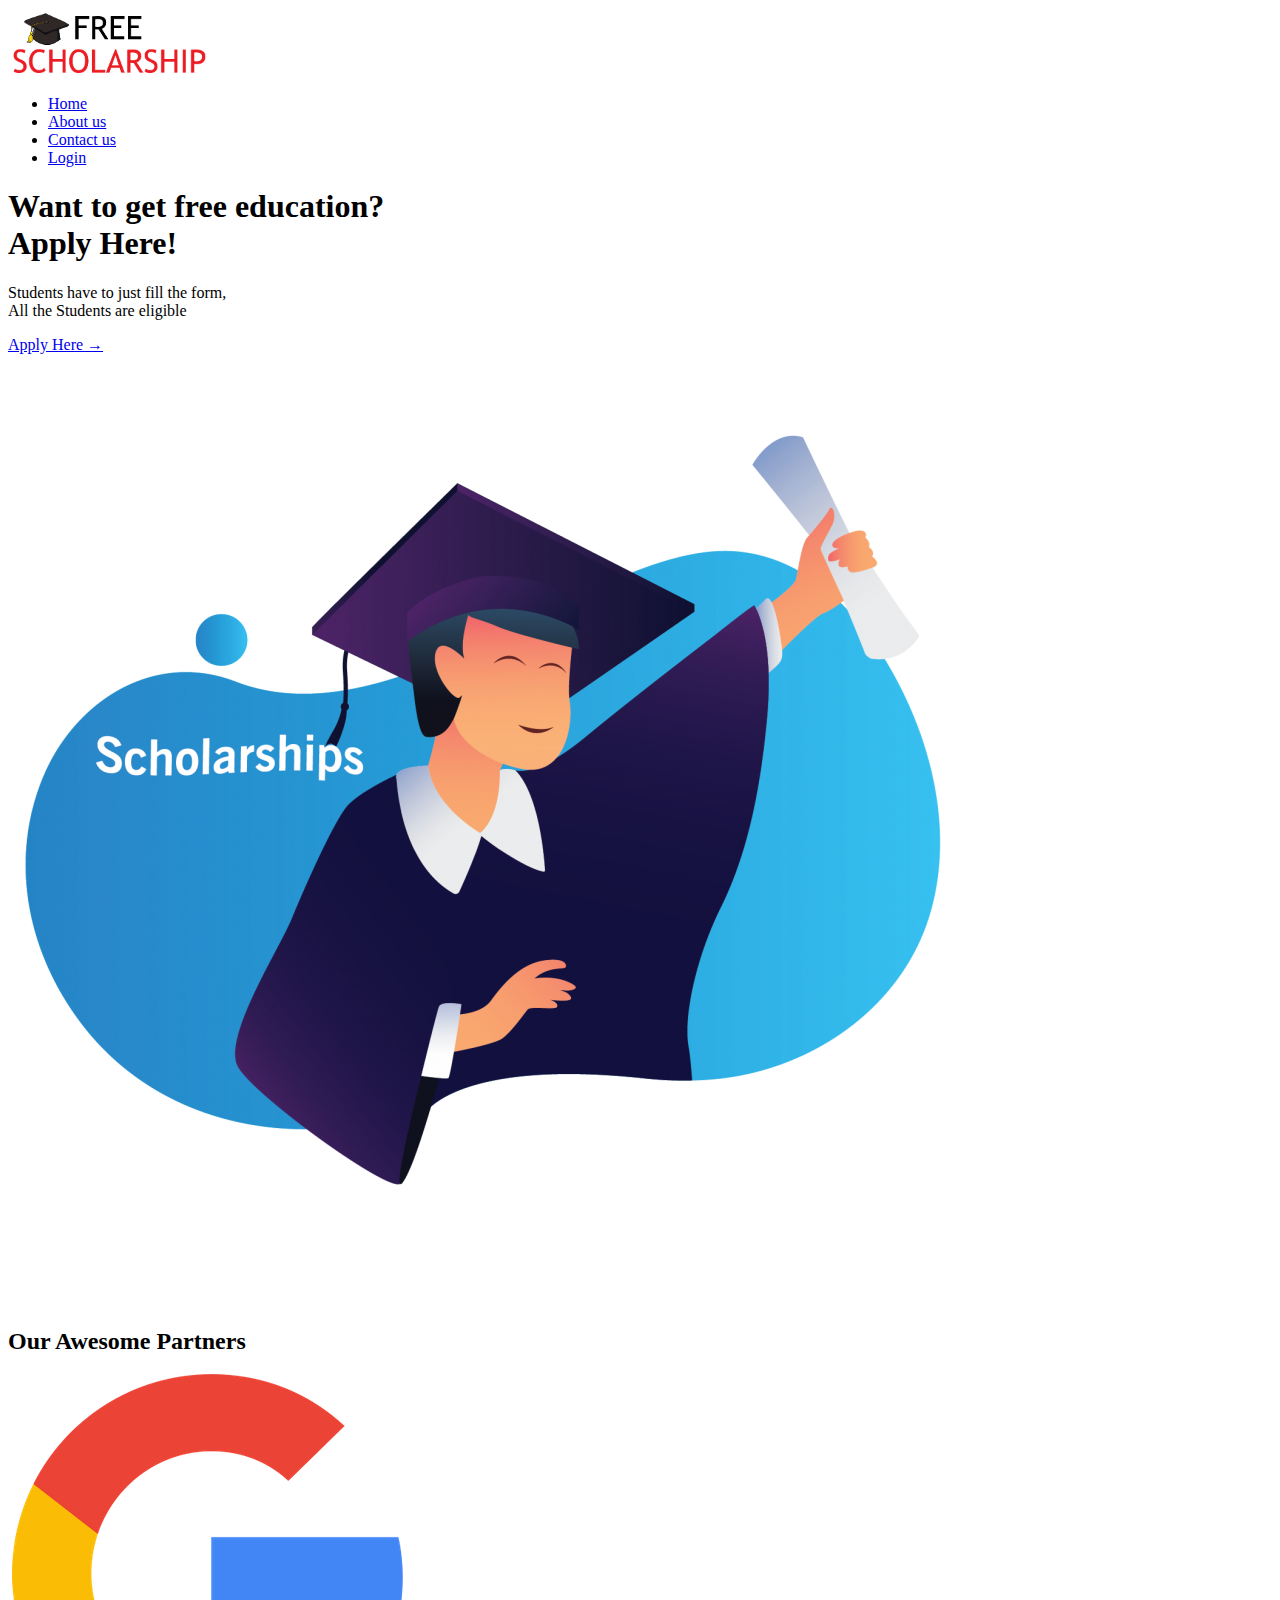
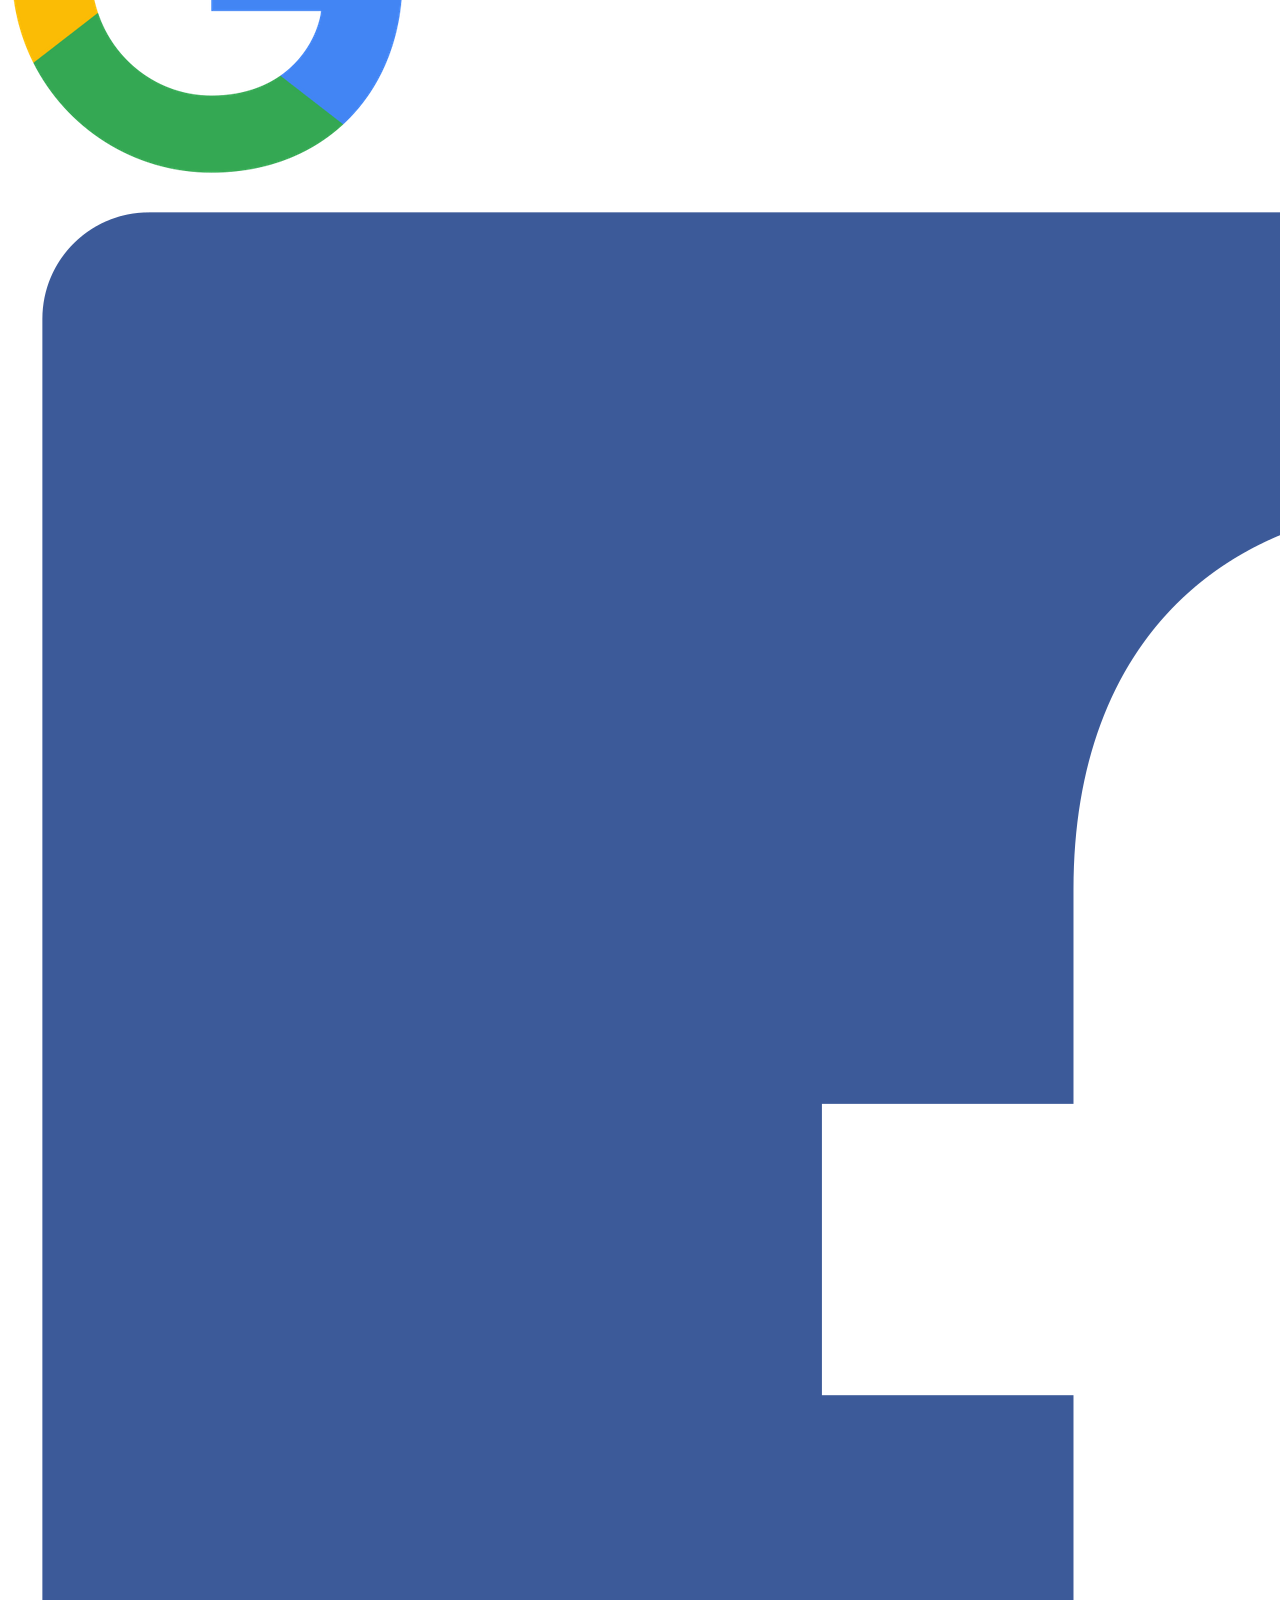
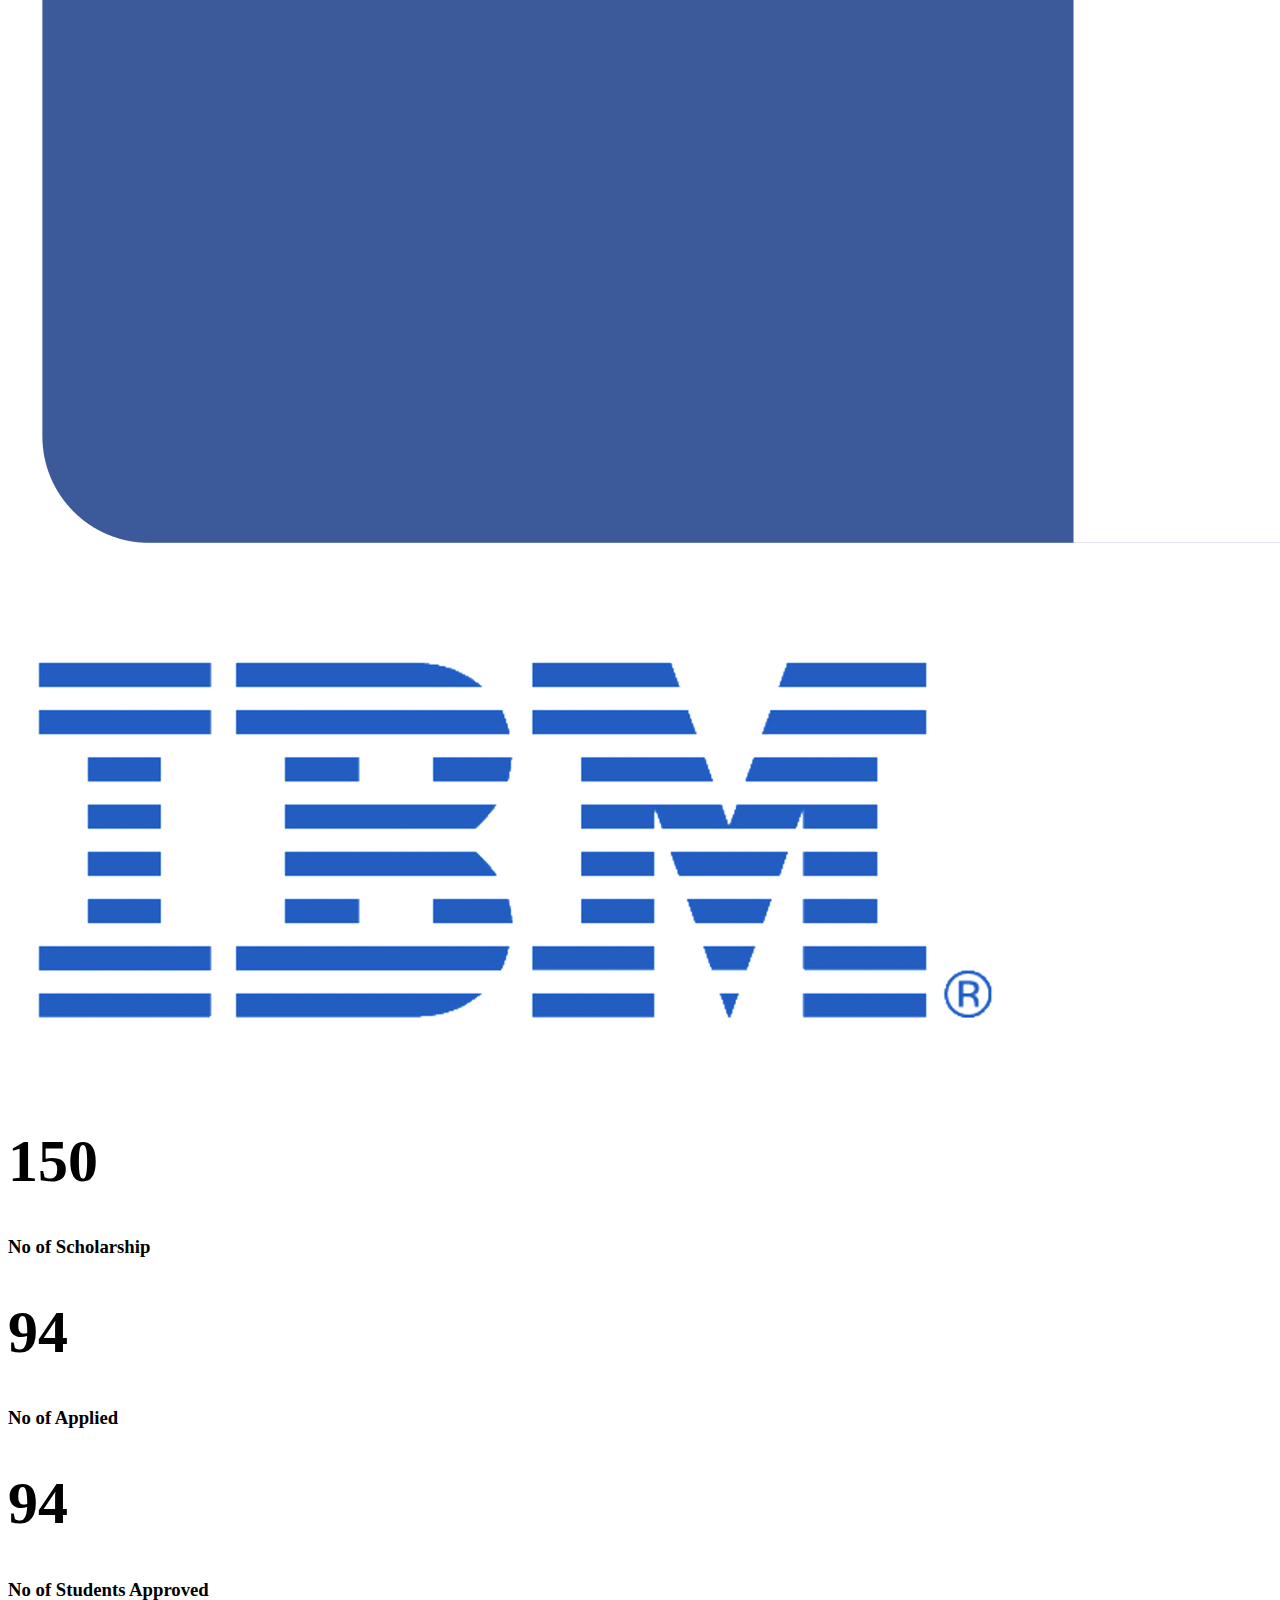
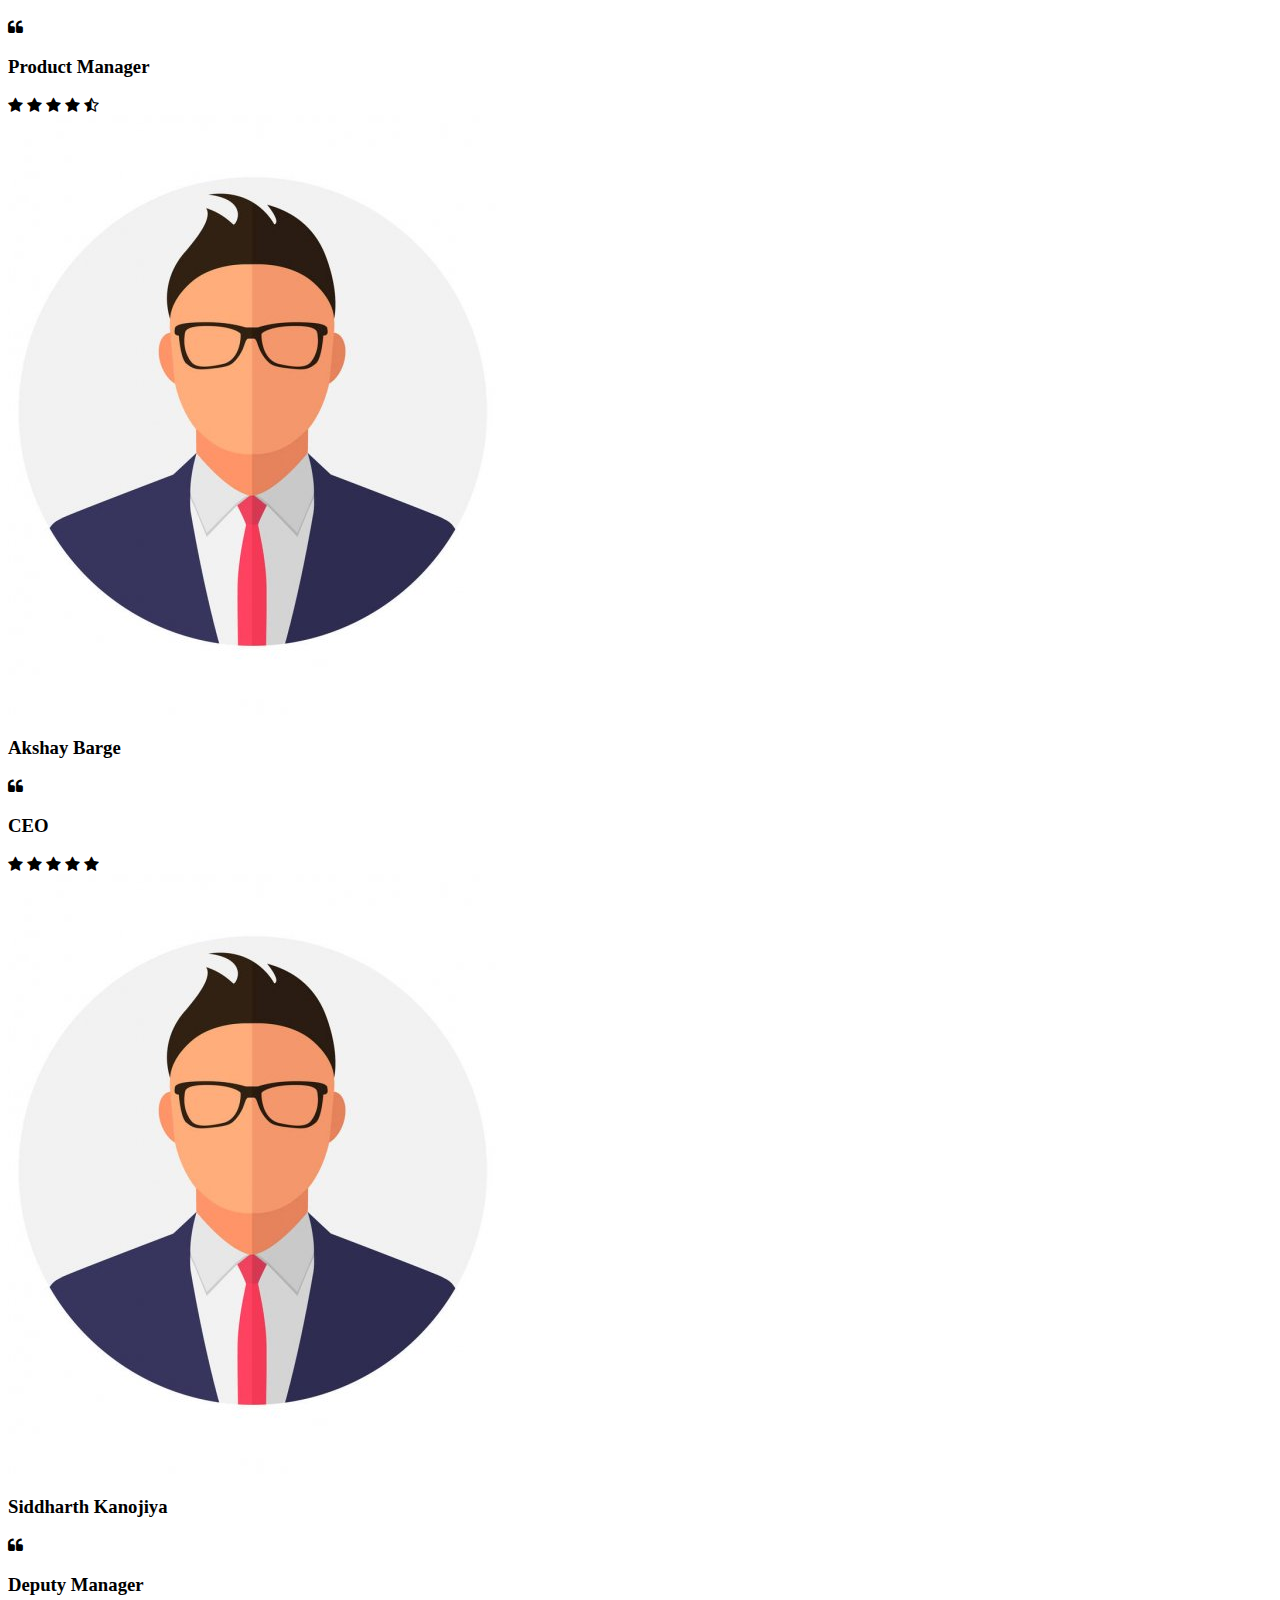
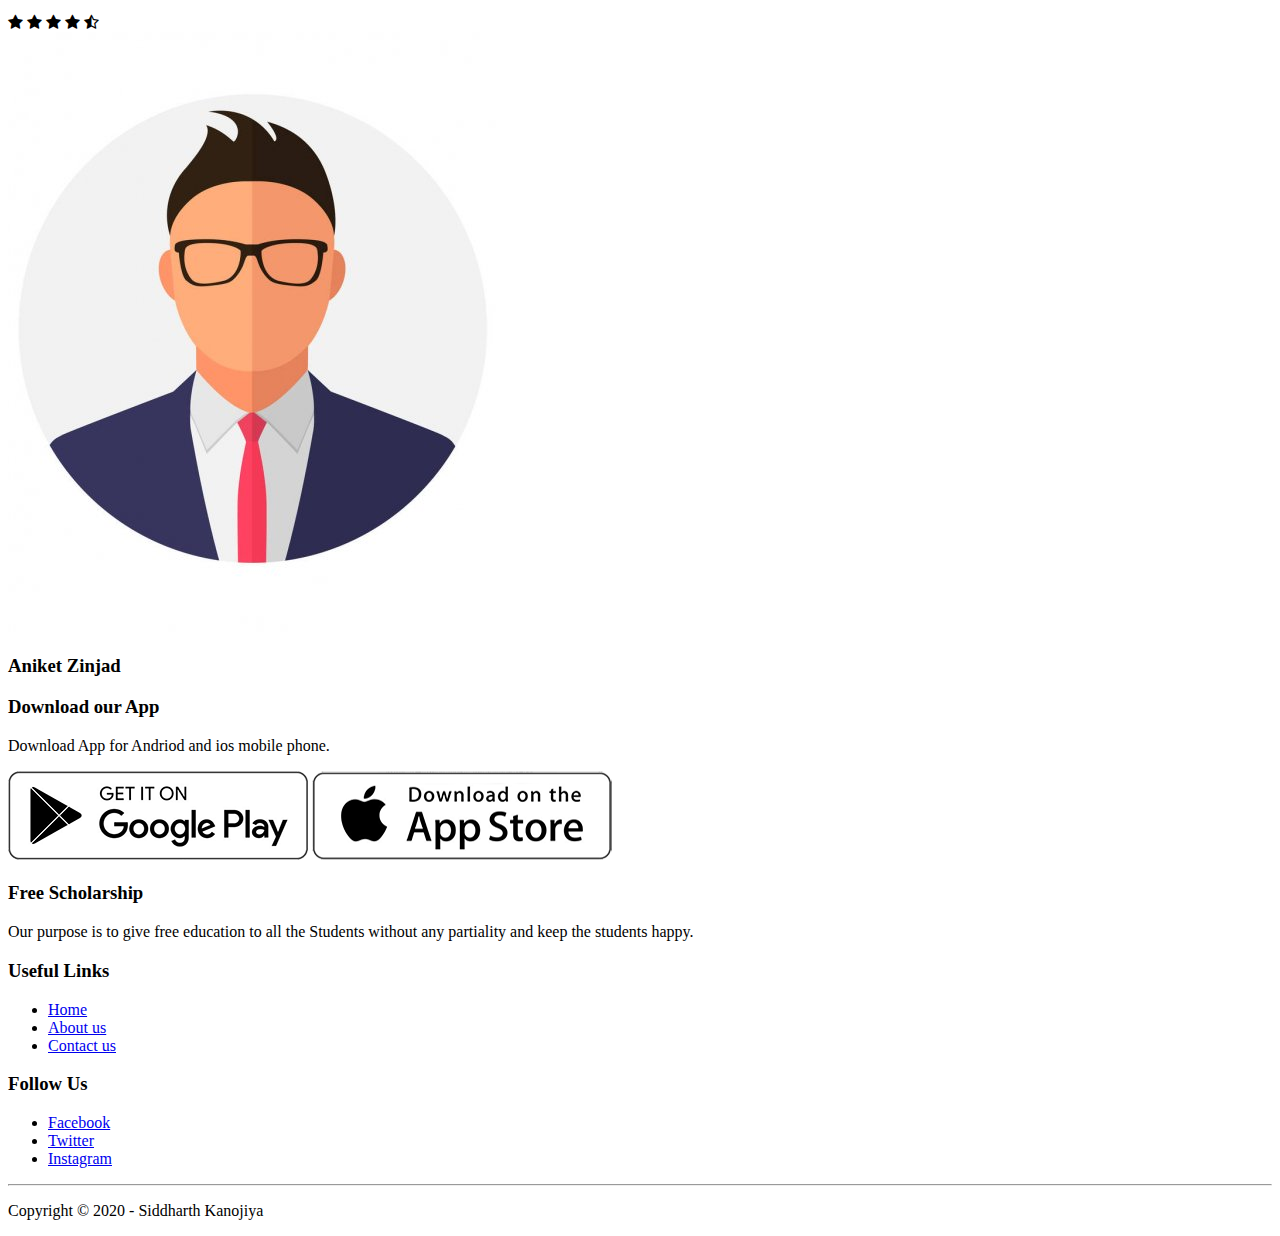
==== index.html @ 3e57a765 "first commit" ====
<!DOCTYPE html>
<html>
<head>
    <meta charset="UTF-8" />
    <meta name="viewport" content="width=device-width, initial-scale=1.0" />
    <link rel="stylesheet" href="css/style.css" />
    <title>freescholarship.com</title>
    <link href="https://fonts.googleapis.com/css2?family=Poppins:wght@300;400;500;600&display=swap" rel="stylesheet" />
    <link rel="stylesheet" href="https://stackpath.bootstrapcdn.com/font-awesome/4.7.0/css/font-awesome.min.css" />
</head>

<body>
    <div class="header">
        <div class="container">
            <div class="navbar">
                <div class="logo">
                    <a href="index.html">
                        <img src="image/logo.png" alt="" width= 200px; >
                    </a>
                </div>
                <nav>
                    <ul class="menuItems">
                        <li><a href="index.html">Home</a></li>
                        <li><a href="#about">About us</a></li>
                        <li><a href="contact.html">Contact us</a></li>
                        <li><a href="login.html">Login</a></li>
                    </ul>
                </nav>
            </div>

            <div class="row">
                <div class="col-2">
                    <h1>Want to get free education? <br />Apply Here!</h1>
                    <p>
                        Students have to just fill the form,<br />All the Students are eligible
                    </p>
                    <a href="login.html" class="btn">Apply Here &#8594;</a>
                </div>
                <div class="col-2">
                    <img src="image/headerm.png" alt="" /> <!---header image-->
                </div>
            </div>
        </div>
    </div>

    <div class="categories">
        <h2 class="title">Our Awesome Partners</h2>
        <div class="small-container" >
            <div class="row">
                <div class="col-3">
                    <img src="image/google.png" alt="" />
                </div>
                <div class="col-3">
                    <img src="image/facebook.png" alt="" />
                </div>
                <div class="col-3">
                    <img src="image/ibm.png" alt="" />
                </div>
            </div>
        </div>
    </div>

    <div class="countdown" >
        <div class="testimonial">
        <div class="small-container">
            <div class="row">
                <div class="col-3">
                    <h1 style="font-size:60px;">150</h1>
                    <h3>No of Scholarship</h3>
                </div>
                <div class="col-3">
                    <h1 style="font-size:60px;">94</h1>
                    <h3>No of Applied</h3>
                </div>
                <div class="col-3">
                    <h1 style="font-size:60px;">94</h1>
                    <h3>No of Students Approved</h3>
                </div>
            </div>
        </div>
        </div>
    </div>

    <div class="testimonial" id="about">
        <div class="small-container">
            <div class="row">
                <div class="col-3">
                    <i class="fa fa-quote-left"></i>
                    <h3>Product Manager</h3>
                    <div class="rating">
                        <i class="fa fa-star"></i>
                        <i class="fa fa-star"></i>
                        <i class="fa fa-star"></i>
                        <i class="fa fa-star"></i>
                        <i class="fa fa-star-half-o"></i>
                    </div>
                    <img src="image/profile1.JPG" alt="">
                    <h3>Akshay Barge</h3>
                </div>
                <div class="col-3">
                    <i class="fa fa-quote-left"></i>
                    <h3>CEO</h3>
                    <div class="rating">
                        <i class="fa fa-star"></i>
                        <i class="fa fa-star"></i>
                        <i class="fa fa-star"></i>
                        <i class="fa fa-star"></i>
                        <i class="fa fa-star"></i>
                    </div>
                    <img src="image/profile2.JPG" alt="">
                    <h3>Siddharth Kanojiya</h3>
                </div>
                <div class="col-3">
                    <i class="fa fa-quote-left"></i>
                    <h3>Deputy Manager</h3>
                    <div class="rating">
                        <i class="fa fa-star"></i>
                        <i class="fa fa-star"></i>
                        <i class="fa fa-star"></i>
                        <i class="fa fa-star"></i>
                        <i class="fa fa-star-half-o"></i>
                    </div>
                    <img src="image/profile3.JPG" alt="">
                    <h3>Aniket Zinjad</h3>
                </div>
            </div>
        </div>
    </div>

    <div class="footer">
        <div class="container">
            <div class="row">
                <div class="footer-col-1">
                    <h3>Download our App</h3>
                    <p>Download App for Andriod and ios mobile phone.</p>
                    <div class="app-logo">
                        <img src="image/play-store.png" alt="">
                        <img src="image/app-store.png" alt="">
                    </div>
                </div>
                <div class="footer-col-2">
                    <h3>Free Scholarship</h3>
                    <p>Our purpose is to give free education to all the Students without any partiality and keep the students happy.
                    </p>
                </div>
                <div class="footer-col-3">
                    <h3>Useful Links</h3>
                    <ul>
                        <li><a href="index.html">Home</a></li>
                        <li><a href="#about">About us</a></li>
                        <li><a href="contact.html">Contact us</a></li>
                    </ul>
                </div>
                <div class="footer-col-4">
                    <h3>Follow Us</h3>
                    <ul>
                        <li><a href="https://www.facebook.com/profile.php?id=100011202365407" target="_blank">Facebook</a></li>
                        <li><a href="index.html">Twitter</a></li>
                        <li><a href="https://www.instagram.com/_x_siddharth_official_x_/" target="_blank" >Instagram</a></li>
                    </ul>
                </div>
            </div>
            <hr>
            <p class="copyright">Copyright &copy; 2020 - Siddharth Kanojiya</p>
        </div>
    </div>


</body>

</html>
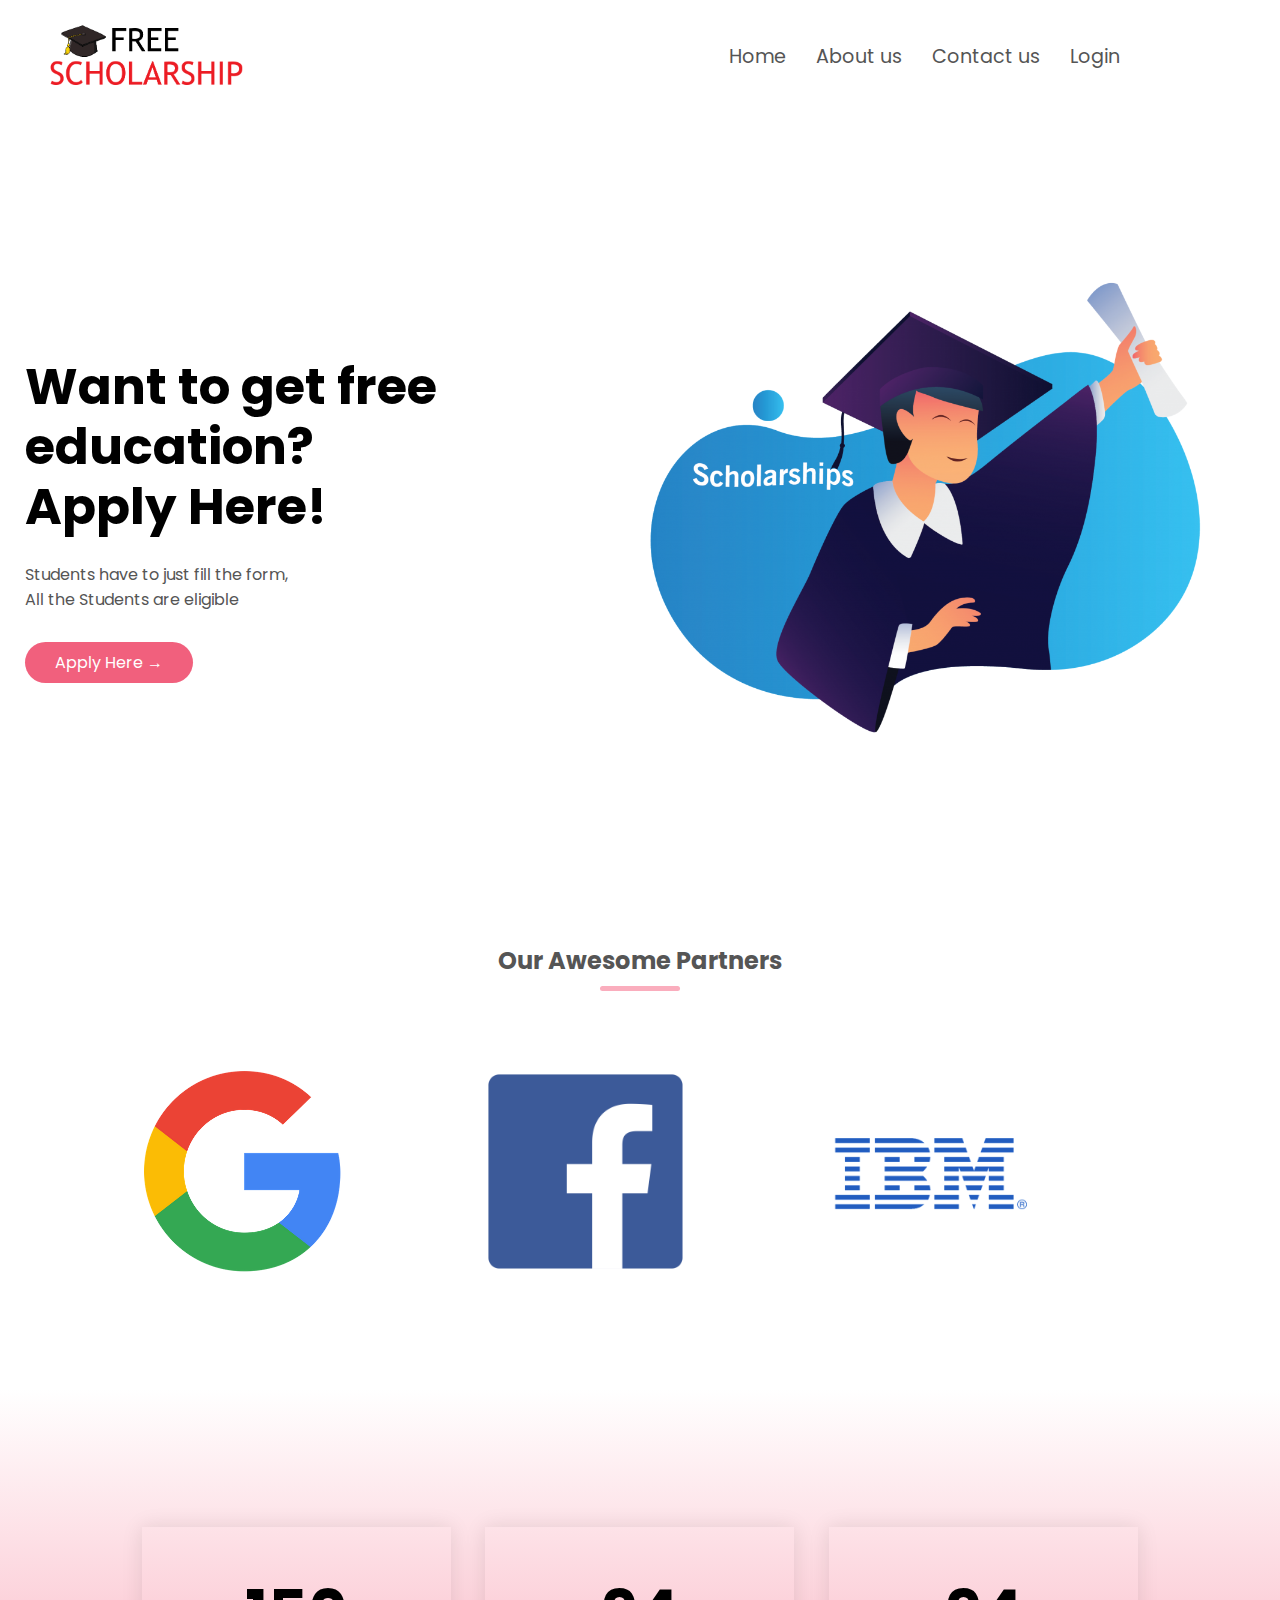
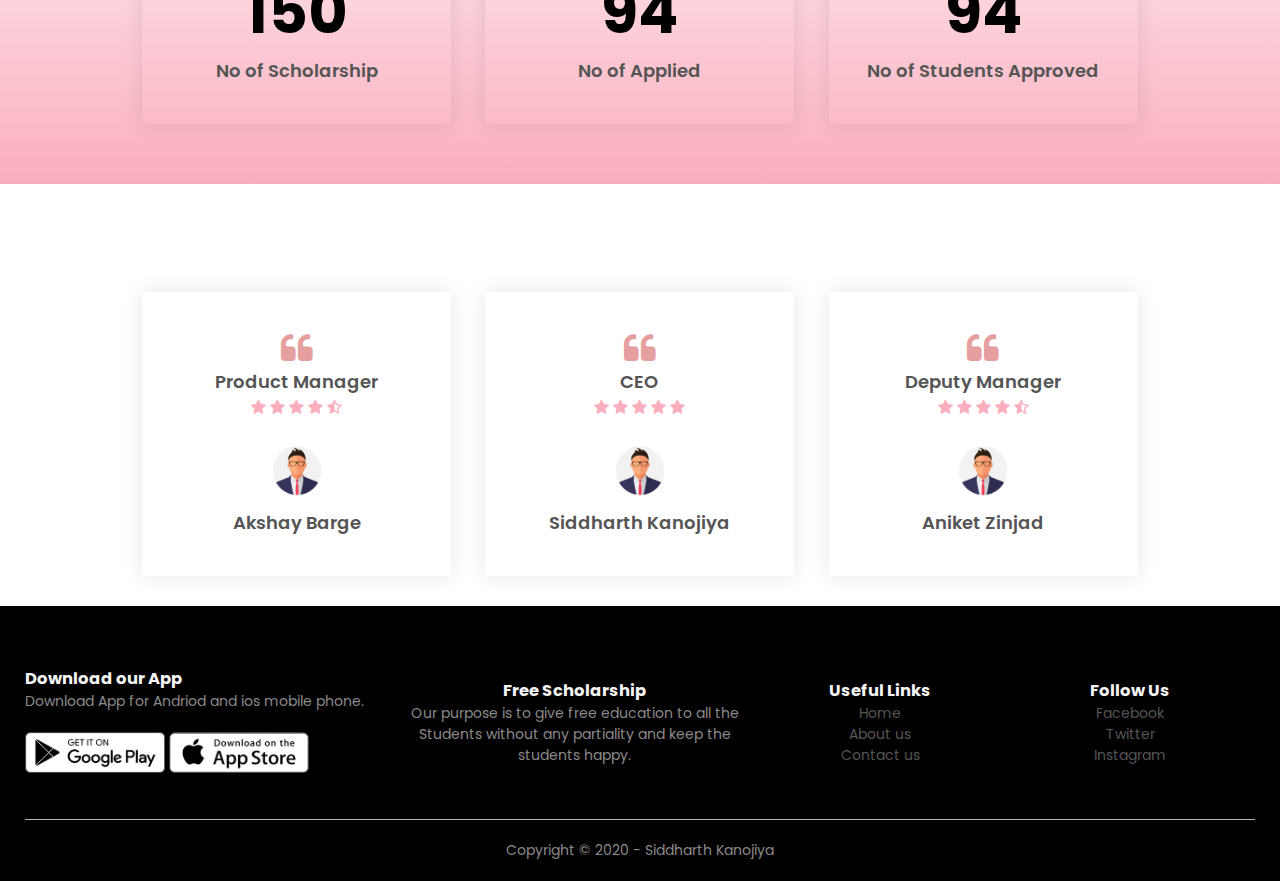
==== commit bfdd1eb3: "Update index.html" ====
--- a/index.html
+++ b/index.html
@@ -3,7 +3,7 @@
 <head>
     <meta charset="UTF-8" />
     <meta name="viewport" content="width=device-width, initial-scale=1.0" />
-    <link rel="stylesheet" href="css/style.css" />
+    <link rel="stylesheet" href="CSS/style.css" />
     <title>freescholarship.com</title>
     <link href="https://fonts.googleapis.com/css2?family=Poppins:wght@300;400;500;600&display=swap" rel="stylesheet" />
     <link rel="stylesheet" href="https://stackpath.bootstrapcdn.com/font-awesome/4.7.0/css/font-awesome.min.css" />
@@ -168,4 +168,4 @@
 
 </body>
 
-</html>+</html>
--- a/CSS/style.css
+++ b/CSS/style.css
@@ -0,0 +1,625 @@
+*{
+    margin: 0;
+    padding: 0;
+    box-sizing: border-box;
+}
+
+body{
+    font-family: 'Poppins', sans-serif;
+}
+
+
+html{
+    scroll-behavior: smooth;
+}
+.navbar{
+    display: flex;
+    align-items: center;
+    padding: 20px;
+}
+
+
+nav{
+    flex: 1;
+    text-align: right;
+}
+
+nav ul{
+    position: relative;
+    display: flex;
+    justify-content: flex-end;
+    align-items: center;
+    list-style: none;
+}
+
+nav ul li{
+    position: relative;
+    text-decoration: none;
+    font-size: larger;
+    margin: 0 15px;
+    transition: 0.6s ease 0s;
+}
+
+nav {
+    padding: 5px 100px;
+}
+
+a{
+    text-decoration: none;
+    color: #555555;
+}
+
+nav ul li:hover, li:active{
+    font-size: 150%;
+}
+
+
+
+p{
+    color: #555555;
+}
+.container{
+    max-width: 1300px;
+    margin: auto;
+    padding-left: 25px;
+    padding-right: 25px;
+}
+
+.row{
+    display: flex;
+    align-items: center;
+    flex-wrap: wrap;
+    justify-content: space-around;
+}
+
+.col-2{
+    flex-basis: 50%;
+    min-width: 300px;
+
+}
+
+.col-2 img{
+    max-width: 100%;
+    padding: 50px 0;
+}
+
+.col-2 h1{
+    font-size: 50px;
+    line-height: 60px;
+    margin: 25px 0;
+}
+
+.btn{
+    display: inline-block;
+    background: #f1607d;
+    color: white;
+    padding: 8px 30px;
+    margin: 30px 0;
+    border-radius: 30px;
+}
+
+.btn:hover{
+    background: rgba(160, 55, 55, 0.856);
+    transition: 0.4s;
+}
+
+.header{
+    background: white;
+}
+
+.header .row{
+    margin-top:70px ;
+}
+
+.categories{
+    margin: 70px 0;
+}
+
+.col-3{
+    flex-basis: 30%;
+    min-width: 250px;
+    margin-bottom: 30px;
+}
+
+.col-3 img{
+    width: 65%;
+}
+
+.small-container{
+    max-width: 1080px;
+    margin: auto;
+    padding-left: 25px;
+    padding-right: 25px;
+}
+
+.col-4{
+    flex-basis: 25%;
+    padding: 10px;
+    min-width: 200px;
+    margin-bottom: 50px;
+    transition: transform 0.5s;
+}
+
+.col-4 img{
+    width: 100%;
+}
+
+.title{
+    text-align: center;
+    margin: 0 auto 80px;
+    position: relative;
+    line-height: 60px;
+    color: #555555;
+}
+
+.title::after{
+    content: '';
+    background: #faadbd ;
+    width: 80px;
+    height: 5px;
+    border-radius: 5px;
+    position: absolute;
+    bottom: 0;
+    left: 50%;
+    transform: translateX(-50%);
+}
+
+
+
+h4{
+    color: #555555;
+    font-weight: normal;
+}
+
+.col-4 p{
+    font-size: 14px;
+}
+
+.rating .fa{
+    color: #faadbd;
+}
+
+.col-4:hover{
+    transform: translateY(-7px);
+}
+
+.countdown{
+    background: linear-gradient(#ffffff , #faadbd);
+    margin-top: 80px;
+    padding: 30px 0;
+}
+
+.col-2 .offer-img{
+    padding: 50px;
+}
+
+small{
+    color: #555555;
+}
+
+.testimonial{
+    padding-top: 108px;
+}
+
+.testimonial .col-3{
+    text-align: center;
+    padding: 40px 20px;
+    box-shadow: 0 0 20px 0px rgba(0,0,0,0.1);
+    cursor: pointer;
+    transition: transform 0.5s;
+}
+
+.testimonial .col-3 img{
+    width: 50px;
+    margin-top: 20px;
+    border-radius: 50%;
+}
+
+.testimonial .col-3:hover{
+    transform: translateY(-10px);
+}
+
+.fa.fa-quote-left{
+    font-size: 34px;
+    color: rgb(230, 159, 159);
+}
+
+.col-3 p{
+    font-size: 12px;
+    margin: 12px 0;
+    color: #777777;
+}
+
+.testimonial .col-3 h3{
+    font-weight: 600;
+    color: #555555;
+    font-size: 18px;
+}
+
+
+.brands{
+    margin: 100px auto;
+}
+
+.col-5{
+    width: 160px;
+}
+
+.col-5 img{
+    width: 100%;
+    cursor: pointer;
+    filter: grayscale(100%);
+}
+
+.col-5 img:hover{
+    filter: grayscale(0);
+}
+
+.footer{
+    background: black;
+    color: #8a8a8a;
+    font-size: 14px;
+    padding: 60px 0 20px;
+}
+
+.footer p{
+    color: #8a8a8a;
+}
+
+.footer h3{
+    color: whitesmoke;
+}
+
+.footer-col-1, .footer-col-2, .footer-col-3, .footer-col-4{
+    min-width: 250px;
+    margin-bottom: 20px;
+}
+
+.footer-col-1{
+    flex-basis: 30%;
+}
+
+.footer-col-2{
+    flex: 1;
+    text-align: center;
+}
+
+
+
+.footer-col-3 , .footer-col-4{
+    flex-basis: 12%;
+    text-align: center;
+}
+
+ul{
+    list-style: none;
+}
+
+.app-logo{
+    margin-top: 20px;
+}
+
+.app-logo img{
+    width: 140px;
+}
+
+.footer hr{
+    border: none;
+    background: #b5b5b5;
+    height: 1px;
+    margin: 20px 0;
+}
+
+.copyright{
+    text-align: center;
+}
+
+.menu-icon{
+    width: 28px;
+    margin-left: 20px;
+    display: none;
+}
+
+@media only screen and (max-width: 800px){
+    nav ul{
+        position: absolute;
+        top: 70px;
+        left: 0;
+        background: #333333;
+        opacity: 0.8;
+        width: 100%;
+        overflow: hidden;
+        transition: max-height 0.6s;
+    }
+
+    nav ul li{
+        display: block;
+        margin-bottom: 10px;
+        margin-right: 50px;
+        margin-top: 10px;
+    }
+    nav ul li a{
+        color: whitesmoke;
+    }
+
+    .menu-icon{
+        display: block;
+        cursor: pointer;
+    }
+
+}
+
+
+.row-2{
+    justify-content: space-between;
+    margin: 100px auto 50px;
+}
+
+select{
+    border: 1px solid coral;
+    padding: 5px;
+}
+
+select:focus{
+    outline: none;
+}
+
+
+
+.page-btn{
+    margin: 0 auto 80px;
+}
+
+.page-btn span{
+    display: inline-block;
+    border: 1px solid #faadbd;
+    margin-left: 10px;
+    width: 40px;
+    height: 40px;
+    text-align: center;
+    line-height: 40px;
+    cursor: pointer;
+}
+.page-btn span:hover{
+    background: #f1607d;
+    color: whitesmoke;
+}
+
+.single-product{
+    margin-top: 80px;
+}
+
+.single-product .col-2 img{
+    padding: 0;
+}
+
+.single-product .col-2{
+    padding: 20px;
+
+}
+
+.single-product h4{
+    margin: 20px 0;
+    font-size: 22px;
+    font-weight: bold;
+}
+
+.single-product select{
+    display: block;
+    padding: 10px;
+    margin-top: 20px;
+}
+
+.single-product input{
+    width: 50px;
+    height: 40px;
+    padding-left: 10px;
+    font-size: 20px;
+    margin-right: 10px;
+    border: 1px solid coral;
+}
+
+input:focus{
+    outline: none;
+}
+
+
+.single-product .fa{
+    color: #f1607d;
+    margin-left: 10px;
+}
+
+.small-img-row{
+    display: flex;
+    justify-content: space-between;
+}
+
+.small-img-col{
+    flex-basis: 24%;
+    cursor: pointer;
+}
+
+
+.cart-page{
+    margin: 80px auto;
+}
+
+table{
+    width: 100%;
+    border-collapse: collapse;
+}
+
+.cart-info{
+    display: flex;
+    flex-wrap: wrap;
+}
+
+th{
+    text-align: left;
+    padding: 5px;
+    color: #ffffff;
+    background: #ca4560;
+    font-weight: normal;
+}
+
+td{
+    padding: 10px 5px;
+}
+
+td input{
+    width: 40px;
+    height: 30px;
+    padding: 5px;
+}
+
+td a {
+    color: #ff0033;
+    font-size: 12px;
+}
+
+td img{
+    width: 80px;
+    height: 80px;
+    margin-right: 10px;
+}
+
+.total-price{
+    display: flex;
+    justify-content: flex-end;
+}
+
+.total-price table{
+    border-top:  3px solid coral;
+    width: 100%;
+    max-width: 350px;
+}
+
+td:last-child{
+    text-align: right;
+}
+
+th:last-child{
+    text-align: right;
+}
+
+.account-page{
+    padding: 50px 0;
+    background: (#ffffff);
+}
+
+.form-container{
+    background: #ffffff;
+    width: 350px;
+    height: 400px;
+    position: relative;
+    text-align: center;
+    padding: 20px 0;
+    margin: auto;
+    box-shadow:  0 0 20px 0px rgba(0,0,0,0.3);
+    border-radius: 9px;
+    overflow: hidden;
+}
+
+
+.form-container span{
+    font-weight: bold;
+    padding:  0 10px;
+    color: #555555;
+    cursor: pointer;
+    width: 100px;
+    display: inline-block;
+}
+
+.form-btn{
+    display: inline-block;
+}
+
+.form-container form{
+    max-width: 300px;
+    padding: 0 20px;
+    position: absolute;
+    top: 130px;
+    transition: transform 1s;
+}
+
+.contactform {
+    position: relative;
+    text-align: left;
+}
+
+form input{
+    width: 100%;
+    height: 50px;
+    margin: 5px 0;
+    padding: 0 10px;
+    border: 1px solid #cccccc;
+}
+
+form .btn{
+    width: 100%;
+    border: none;
+    cursor: pointer;
+    margin: 10px 0;
+}
+
+form .btn:focus{
+    outline: none;
+}
+
+
+#LoginForm{
+
+    left:-300px;
+}
+
+#RegForm{
+
+    left:20px;
+}
+
+#AdminForm{
+
+    right:-300px;
+}
+
+form a{
+    font-size: 12px;
+}
+
+
+#Indicator{
+    width: 100px;
+    border: none;
+    background: coral;
+    height: 3px;
+    margin-top: 8px;
+    transform: translateX(100px);
+    transition: transform 1s;
+}
+
+@media only screen and (max-width: 600px){
+    .row{
+        text-align: center;
+    }
+    .col-2 , .col-3 , .col-4{
+        flex-basis: 100%;
+    }
+
+    .single-product .row{
+        text-align: left;
+    }
+
+    .single-product .col-2{
+        padding: 20px 0;
+    }
+
+    .single-product h1{
+        font-size: 26px;
+        line-height: 32px;
+    }
+
+    .cart-info p{
+        display: none;
+    }
+
+}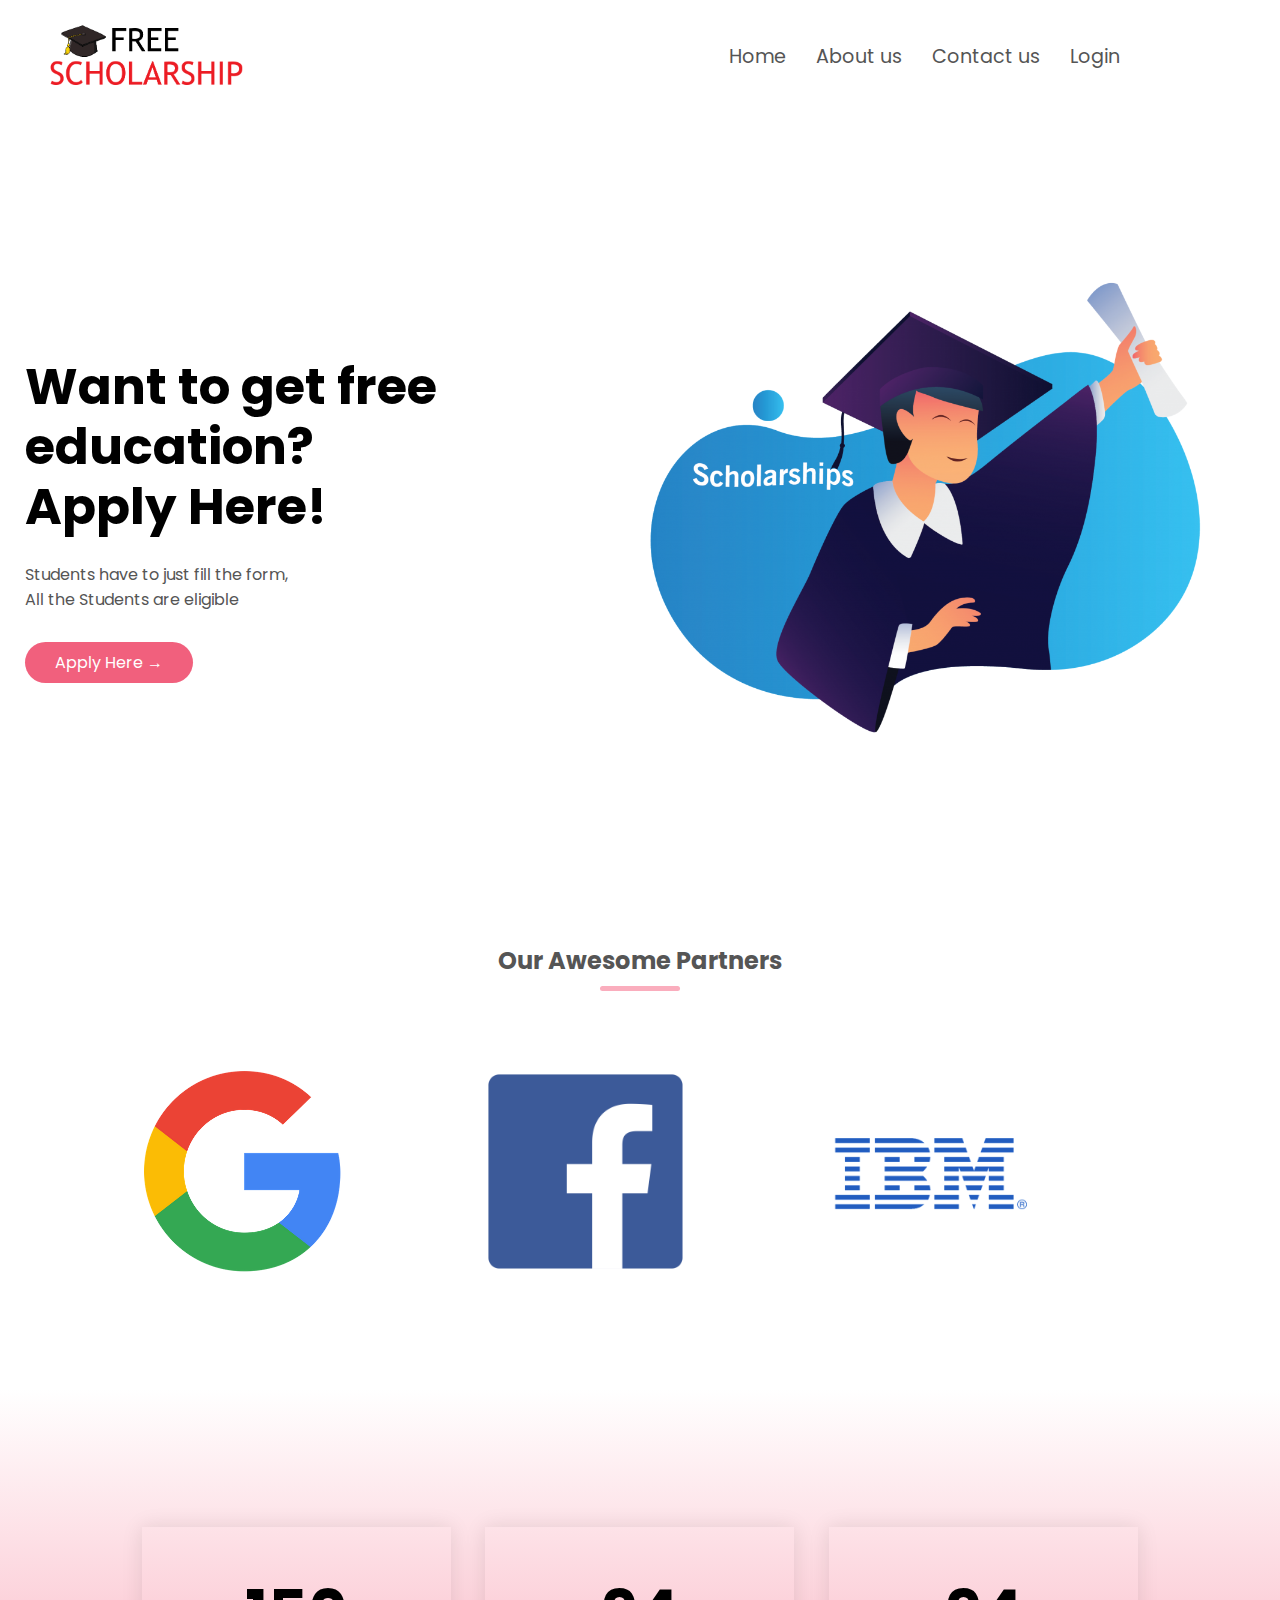
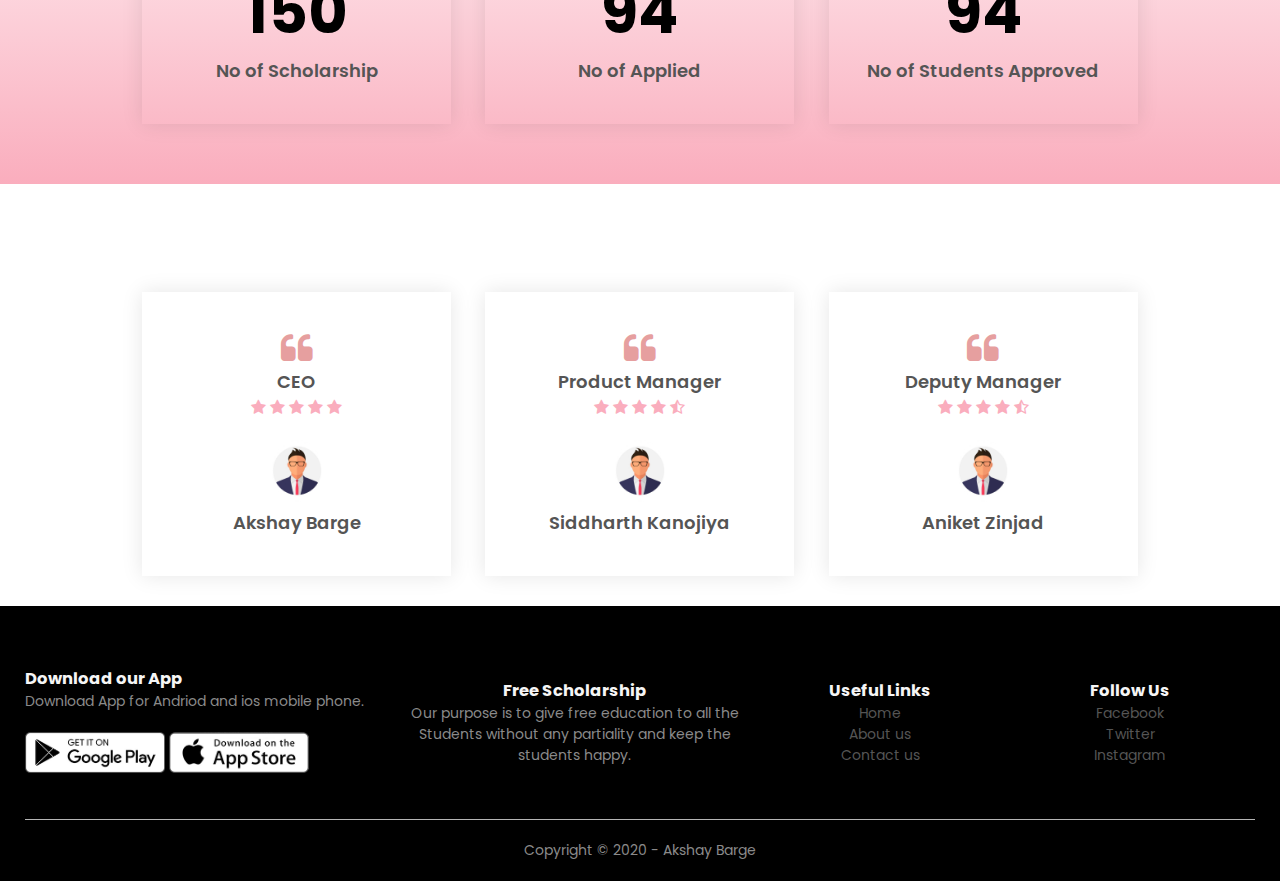
==== commit ab8e9c05: "Update index.html" ====
--- a/index.html
+++ b/index.html
@@ -86,6 +86,19 @@
             <div class="row">
                 <div class="col-3">
                     <i class="fa fa-quote-left"></i>
+                    <h3>CEO</h3>
+                    <div class="rating">
+                        <i class="fa fa-star"></i>
+                        <i class="fa fa-star"></i>
+                        <i class="fa fa-star"></i>
+                        <i class="fa fa-star"></i>
+                        <i class="fa fa-star"></i>
+                    </div>
+                    <img src="image/profile1.JPG" alt="">
+                    <h3>Akshay Barge</h3>
+                </div>
+                <div class="col-3">
+                    <i class="fa fa-quote-left"></i>
                     <h3>Product Manager</h3>
                     <div class="rating">
                         <i class="fa fa-star"></i>
@@ -93,19 +106,6 @@
                         <i class="fa fa-star"></i>
                         <i class="fa fa-star"></i>
                         <i class="fa fa-star-half-o"></i>
-                    </div>
-                    <img src="image/profile1.JPG" alt="">
-                    <h3>Akshay Barge</h3>
-                </div>
-                <div class="col-3">
-                    <i class="fa fa-quote-left"></i>
-                    <h3>CEO</h3>
-                    <div class="rating">
-                        <i class="fa fa-star"></i>
-                        <i class="fa fa-star"></i>
-                        <i class="fa fa-star"></i>
-                        <i class="fa fa-star"></i>
-                        <i class="fa fa-star"></i>
                     </div>
                     <img src="image/profile2.JPG" alt="">
                     <h3>Siddharth Kanojiya</h3>
@@ -154,14 +154,14 @@
                 <div class="footer-col-4">
                     <h3>Follow Us</h3>
                     <ul>
-                        <li><a href="https://www.facebook.com/profile.php?id=100011202365407" target="_blank">Facebook</a></li>
+                        <li><a href="https://www.facebook.com/" target="_blank">Facebook</a></li>
                         <li><a href="index.html">Twitter</a></li>
-                        <li><a href="https://www.instagram.com/_x_siddharth_official_x_/" target="_blank" >Instagram</a></li>
+                        <li><a href="https://www.instagram.com/_akshaybarge_/" target="_blank" >Instagram</a></li>
                     </ul>
                 </div>
             </div>
             <hr>
-            <p class="copyright">Copyright &copy; 2020 - Siddharth Kanojiya</p>
+            <p class="copyright">Copyright &copy; 2020 - Akshay Barge</p>
         </div>
     </div>
 
